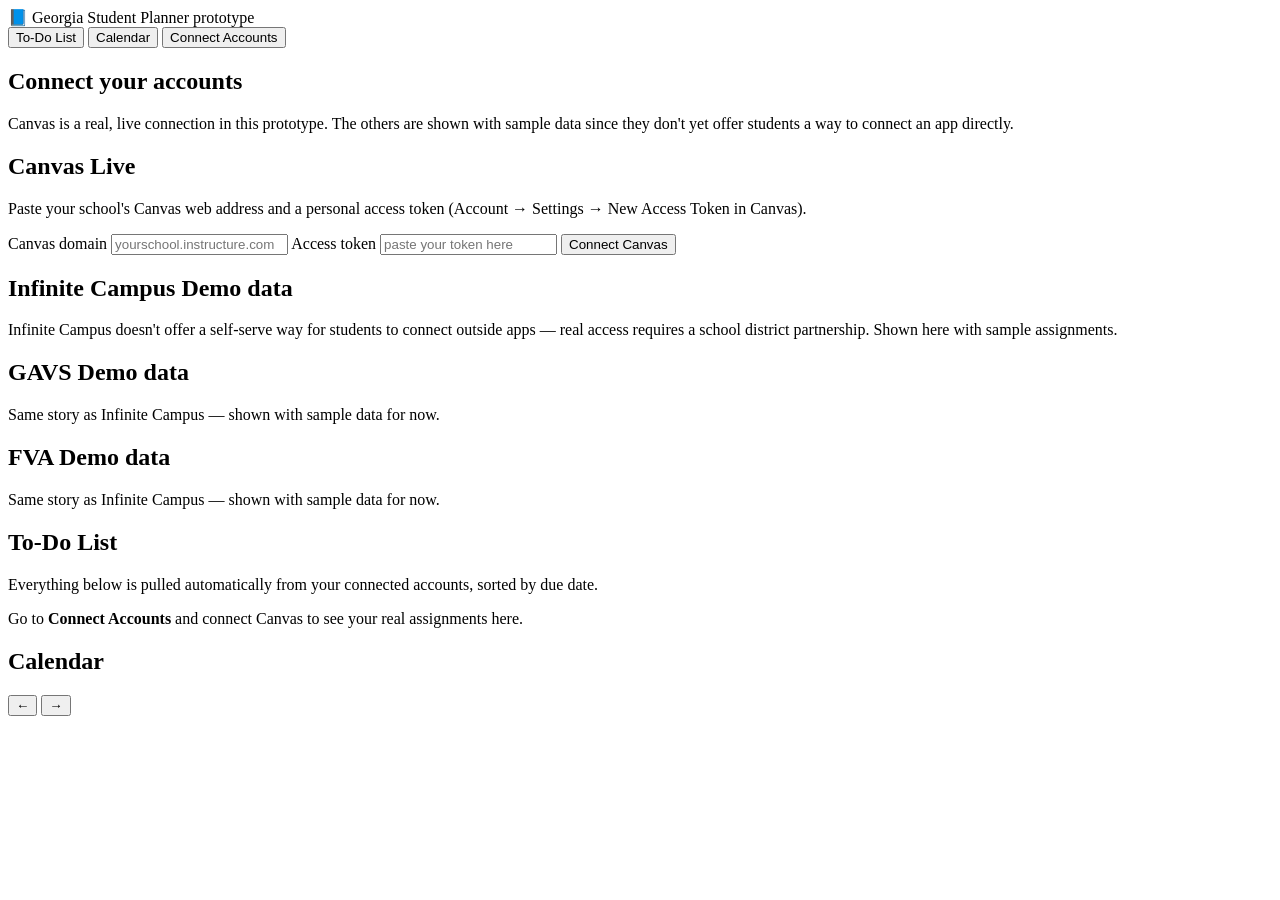
==== templates/index.html @ 2a6666ab "Add initial HTML structure for student planner" ====
<!DOCTYPE html>
<html lang="en">
<head>
<meta charset="UTF-8">
<meta name="viewport" content="width=device-width, initial-scale=1.0">
<title>Georgia Student Planner</title>
<link rel="stylesheet" href="/static/style.css">
</head>
<body>

<header class="topbar">
  <div class="brand">📘 Georgia Student Planner <span class="tag">prototype</span></div>
  <nav class="tabs">
    <button class="tab-btn active" data-view="todo">To-Do List</button>
    <button class="tab-btn" data-view="calendar">Calendar</button>
    <button class="tab-btn" data-view="connect">Connect Accounts</button>
  </nav>
</header>

<main>

  <section id="view-connect" class="view">
    <h1>Connect your accounts</h1>
    <p class="sub">Canvas is a real, live connection in this prototype. The others are shown with sample data since they don't yet offer students a way to connect an app directly.</p>

    <div class="card">
      <h2>Canvas <span class="badge live">Live</span></h2>
      <p class="muted">Paste your school's Canvas web address and a personal access token (Account → Settings → New Access Token in Canvas).</p>
      <label>Canvas domain</label>
      <input id="canvas-domain" type="text" placeholder="yourschool.instructure.com">
      <label>Access token</label>
      <input id="canvas-token" type="password" placeholder="paste your token here">
      <button id="connect-canvas">Connect Canvas</button>
      <p id="canvas-status" class="status"></p>
    </div>

    <div class="card">
      <h2>Infinite Campus <span class="badge demo">Demo data</span></h2>
      <p class="muted">Infinite Campus doesn't offer a self-serve way for students to connect outside apps — real access requires a school district partnership. Shown here with sample assignments.</p>
    </div>

    <div class="card">
      <h2>GAVS <span class="badge demo">Demo data</span></h2>
      <p class="muted">Same story as Infinite Campus — shown with sample data for now.</p>
    </div>

    <div class="card">
      <h2>FVA <span class="badge demo">Demo data</span></h2>
      <p class="muted">Same story as Infinite Campus — shown with sample data for now.</p>
    </div>
  </section>

  <section id="view-todo" class="view hidden">
    <h1>To-Do List</h1>
    <p class="sub">Everything below is pulled automatically from your connected accounts, sorted by due date.</p>
    <div id="todo-list" class="todo-list">
      <p class="empty-state">Go to <strong>Connect Accounts</strong> and connect Canvas to see your real assignments here.</p>
    </div>
  </section>

  <section id="view-calendar" class="view hidden">
    <h1>Calendar</h1>
    <div class="cal-header">
      <button id="cal-prev">&larr;</button>
      <span id="cal-month-label"></span>
      <button id="cal-next">&rarr;</button>
    </div>
    <div id="calendar-grid" class="calendar-grid"></div>
    <div id="day-detail" class="day-detail hidden"></div>
  </section>

</main>

<script src="/static/app.js"></script>
</body>
</html>
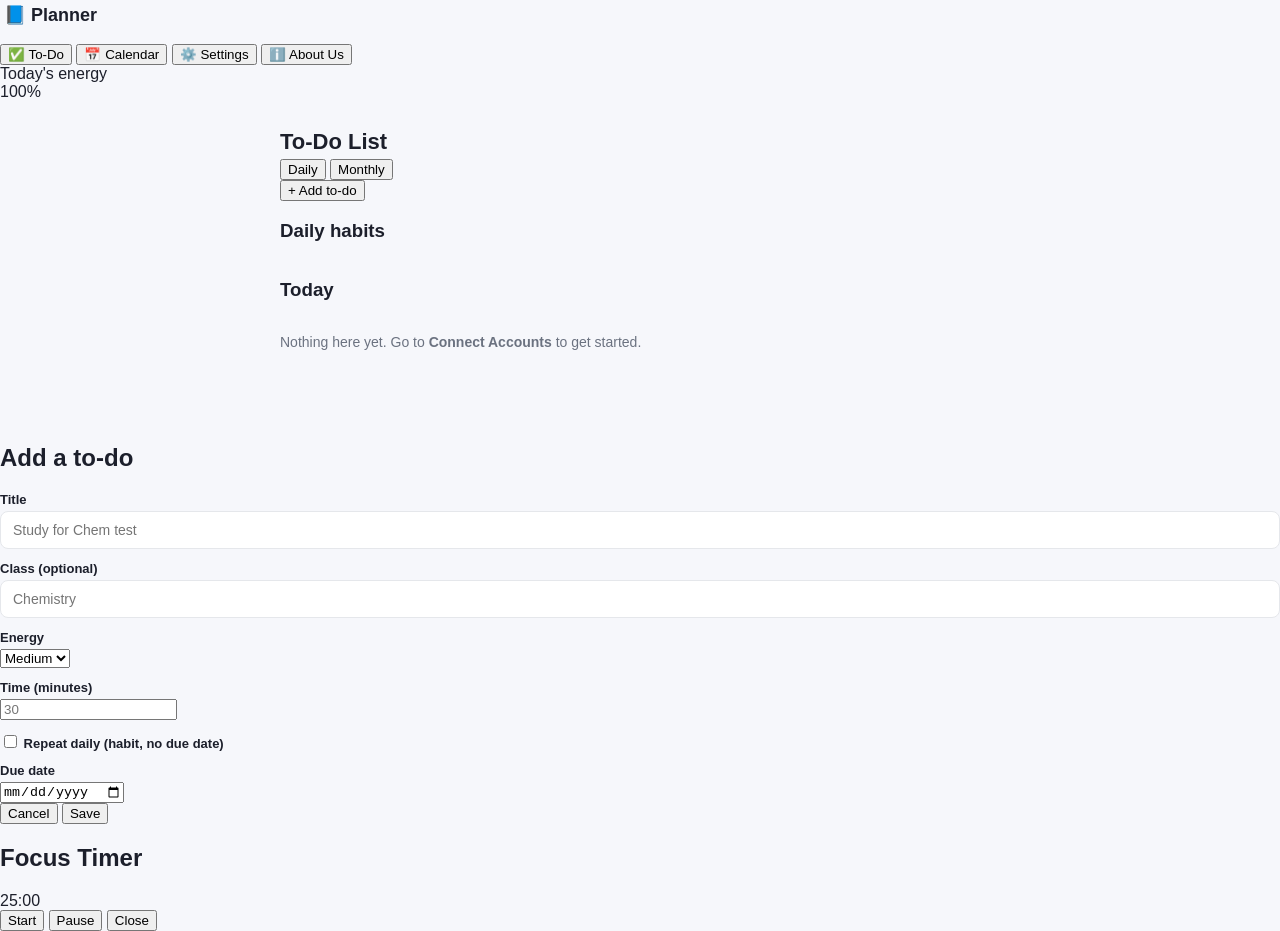
==== commit 712d7093: "Refactor index.html layout and add new features" ====
--- a/templates/index.html
+++ b/templates/index.html
@@ -8,68 +8,156 @@
 </head>
 <body>
 
-<header class="topbar">
-  <div class="brand">📘 Georgia Student Planner <span class="tag">prototype</span></div>
-  <nav class="tabs">
-    <button class="tab-btn active" data-view="todo">To-Do List</button>
-    <button class="tab-btn" data-view="calendar">Calendar</button>
-    <button class="tab-btn" data-view="connect">Connect Accounts</button>
-  </nav>
-</header>
+<div class="app-shell">
 
-<main>
+  <aside class="sidebar">
+    <div class="brand" style="padding: 4px 4px 18px;">📘 Planner</div>
+    <nav class="side-nav">
+      <button class="side-btn active" data-view="todo">✅ To-Do</button>
+      <button class="side-btn" data-view="calendar">📅 Calendar</button>
+      <button class="side-btn" data-view="settings">⚙️ Settings</button>
+      <button class="side-btn" data-view="about">ℹ️ About Us</button>
+    </nav>
 
-  <section id="view-connect" class="view">
-    <h1>Connect your accounts</h1>
-    <p class="sub">Canvas is a real, live connection in this prototype. The others are shown with sample data since they don't yet offer students a way to connect an app directly.</p>
+    <div class="battery-box">
+      <div class="battery-label">Today's energy</div>
+      <div class="battery-shell"><div id="battery-fill" class="battery-fill"></div></div>
+      <div id="battery-text" class="battery-text">100%</div>
+    </div>
+  </aside>
 
-    <div class="card">
-      <h2>Canvas <span class="badge live">Live</span></h2>
-      <p class="muted">Paste your school's Canvas web address and a personal access token (Account → Settings → New Access Token in Canvas).</p>
-      <label>Canvas domain</label>
-      <input id="canvas-domain" type="text" placeholder="yourschool.instructure.com">
-      <label>Access token</label>
-      <input id="canvas-token" type="password" placeholder="paste your token here">
-      <button id="connect-canvas">Connect Canvas</button>
-      <p id="canvas-status" class="status"></p>
+  <main class="main-area">
+
+    <!-- TO-DO VIEW -->
+    <section id="view-todo" class="view">
+      <div class="view-header">
+        <h1>To-Do List</h1>
+        <div class="segmented">
+          <button class="seg-btn active" data-scope="day">Daily</button>
+          <button class="seg-btn" data-scope="month">Monthly</button>
+        </div>
+      </div>
+
+      <div class="class-chip-row" id="class-chip-row"></div>
+
+      <button id="open-add-task" class="primary-btn">+ Add to-do</button>
+
+      <div id="recurring-section">
+        <h3 class="section-label">Daily habits</h3>
+        <div id="recurring-list" class="todo-list"></div>
+      </div>
+
+      <h3 class="section-label" id="todo-list-label">Today</h3>
+      <div id="todo-list" class="todo-list"></div>
+    </section>
+
+    <!-- CALENDAR VIEW -->
+    <section id="view-calendar" class="view hidden">
+      <h1>Calendar</h1>
+      <div class="class-chip-row" id="class-chip-row-cal"></div>
+      <div class="cal-header">
+        <button id="cal-prev">&larr;</button>
+        <span id="cal-month-label"></span>
+        <button id="cal-next">&rarr;</button>
+      </div>
+      <div id="calendar-grid" class="calendar-grid"></div>
+      <div id="day-detail" class="day-detail hidden"></div>
+    </section>
+
+    <!-- SETTINGS VIEW -->
+    <section id="view-settings" class="view hidden">
+      <h1>Settings</h1>
+
+      <div class="card">
+        <h2>Account</h2>
+        <p id="account-info" class="muted"></p>
+        <button id="logout-btn" class="secondary-btn">Log out</button>
+      </div>
+
+      <div class="card">
+        <h2>Canvas <span id="canvas-badge" class="badge demo">Not connected</span></h2>
+        <p class="muted">Paste your Canvas web address and a personal access token (Account → Settings → New Access Token in Canvas).</p>
+        <label>Canvas domain</label>
+        <input id="canvas-domain" type="text" placeholder="yourschool.instructure.com">
+        <label>Access token</label>
+        <input id="canvas-token" type="password" placeholder="paste your token here">
+        <button id="connect-canvas" class="primary-btn" style="margin-top:14px;">Connect & Sync</button>
+        <p id="canvas-status" class="status"></p>
+      </div>
+
+      <div class="card">
+        <h2>Demo platforms</h2>
+        <p class="muted">Infinite Campus, GAVS, and FVA don't offer students a self-serve way to connect an app, so these load sample data to show how it will look once that access exists.</p>
+        <button id="sync-demo" class="secondary-btn">Load demo assignments</button>
+      </div>
+
+      <div class="card">
+        <h2>Classes</h2>
+        <p class="muted">Choose a color for each class, and uncheck any you don't want showing up in your to-do list or calendar.</p>
+        <div id="settings-class-list"></div>
+      </div>
+    </section>
+
+    <!-- ABOUT US VIEW -->
+    <section id="view-about" class="view hidden">
+      <h1>About Us</h1>
+      <div class="card">
+        <p>We're a team of Georgia high school students who built this planner because we were tired of juggling due dates across Canvas, Infinite Campus, GAVS, and FVA separately.</p>
+        <p class="muted">(Replace this paragraph with your own team's story, names, and school before your competition submission.)</p>
+      </div>
+    </section>
+
+  </main>
+</div>
+
+<!-- Add Task Modal -->
+<div id="add-task-modal" class="modal hidden">
+  <div class="modal-card">
+    <h2>Add a to-do</h2>
+    <label>Title</label>
+    <input id="task-title" type="text" placeholder="Study for Chem test">
+    <label>Class (optional)</label>
+    <input id="task-class" type="text" list="class-options" placeholder="Chemistry">
+    <datalist id="class-options"></datalist>
+    <div class="row-2">
+      <div>
+        <label>Energy</label>
+        <select id="task-energy">
+          <option value="low">Low</option>
+          <option value="medium" selected>Medium</option>
+          <option value="high">High</option>
+        </select>
+      </div>
+      <div>
+        <label>Time (minutes)</label>
+        <input id="task-time" type="number" min="1" placeholder="30">
+      </div>
     </div>
+    <label class="checkbox-label"><input type="checkbox" id="task-recurring"> Repeat daily (habit, no due date)</label>
+    <div id="due-date-row">
+      <label>Due date</label>
+      <input id="task-due" type="date">
+    </div>
+    <div class="modal-actions">
+      <button id="cancel-add-task" class="secondary-btn">Cancel</button>
+      <button id="save-task" class="primary-btn">Save</button>
+    </div>
+    <p id="add-task-error" class="status err"></p>
+  </div>
+</div>
 
-    <div class="card">
-      <h2>Infinite Campus <span class="badge demo">Demo data</span></h2>
-      <p class="muted">Infinite Campus doesn't offer a self-serve way for students to connect outside apps — real access requires a school district partnership. Shown here with sample assignments.</p>
+<!-- Focus Timer Modal -->
+<div id="timer-modal" class="modal hidden">
+  <div class="modal-card timer-card">
+    <h2 id="timer-task-title">Focus Timer</h2>
+    <div id="timer-display" class="timer-display">25:00</div>
+    <div class="modal-actions">
+      <button id="timer-start" class="primary-btn">Start</button>
+      <button id="timer-pause" class="secondary-btn hidden">Pause</button>
+      <button id="timer-close" class="secondary-btn">Close</button>
     </div>
-
-    <div class="card">
-      <h2>GAVS <span class="badge demo">Demo data</span></h2>
-      <p class="muted">Same story as Infinite Campus — shown with sample data for now.</p>
-    </div>
-
-    <div class="card">
-      <h2>FVA <span class="badge demo">Demo data</span></h2>
-      <p class="muted">Same story as Infinite Campus — shown with sample data for now.</p>
-    </div>
-  </section>
-
-  <section id="view-todo" class="view hidden">
-    <h1>To-Do List</h1>
-    <p class="sub">Everything below is pulled automatically from your connected accounts, sorted by due date.</p>
-    <div id="todo-list" class="todo-list">
-      <p class="empty-state">Go to <strong>Connect Accounts</strong> and connect Canvas to see your real assignments here.</p>
-    </div>
-  </section>
-
-  <section id="view-calendar" class="view hidden">
-    <h1>Calendar</h1>
-    <div class="cal-header">
-      <button id="cal-prev">&larr;</button>
-      <span id="cal-month-label"></span>
-      <button id="cal-next">&rarr;</button>
-    </div>
-    <div id="calendar-grid" class="calendar-grid"></div>
-    <div id="day-detail" class="day-detail hidden"></div>
-  </section>
-
-</main>
+  </div>
+</div>
 
 <script src="/static/app.js"></script>
 </body>
--- a/static/style.css
+++ b/static/style.css
@@ -0,0 +1,62 @@
+:root {
+  --bg: #f6f7fb;
+  --card: #ffffff;
+  --ink: #1c1f2b;
+  --muted: #6b7280;
+  --line: #e5e7eb;
+  --brand: #3454d1;
+  --brand-light: #e8ecfc;
+  --good: #1a9e6b;
+  --warn: #d1743a;
+  --danger: #cc3b3b;
+  --radius: 12px;
+}
+* { box-sizing: border-box; }
+body { margin: 0; font-family: -apple-system, BlinkMacSystemFont, "Segoe UI", Roboto, Helvetica, Arial, sans-serif; background: var(--bg); color: var(--ink); }
+.topbar { display: flex; align-items: center; justify-content: space-between; padding: 14px 24px; background: var(--card); border-bottom: 1px solid var(--line); flex-wrap: wrap; gap: 12px; }
+.brand { font-weight: 700; font-size: 18px; }
+.brand .tag { font-size: 11px; font-weight: 600; color: var(--brand); background: var(--brand-light); padding: 2px 8px; border-radius: 999px; margin-left: 8px; vertical-align: middle; }
+.tabs { display: flex; gap: 8px; }
+.tab-btn { border: 1px solid var(--line); background: var(--card); color: var(--ink); padding: 8px 14px; border-radius: 999px; font-size: 14px; cursor: pointer; }
+.tab-btn.active { background: var(--brand); color: white; border-color: var(--brand); }
+main { max-width: 760px; margin: 0 auto; padding: 28px 20px 60px; }
+h1 { font-size: 22px; margin: 0 0 4px; }
+.sub { color: var(--muted); margin: 0 0 20px; font-size: 14px; }
+.view.hidden { display: none; }
+.card { background: var(--card); border: 1px solid var(--line); border-radius: var(--radius); padding: 18px 20px; margin-bottom: 16px; }
+.card h2 { font-size: 16px; margin: 0 0 8px; display: flex; align-items: center; gap: 8px; }
+.muted { color: var(--muted); font-size: 13px; }
+.badge { font-size: 11px; font-weight: 700; padding: 2px 8px; border-radius: 999px; }
+.badge.live { background: #e2f6ec; color: var(--good); }
+.badge.demo { background: #fbeee2; color: var(--warn); }
+label { display: block; font-size: 13px; font-weight: 600; margin: 12px 0 4px; }
+input[type="text"], input[type="password"] { width: 100%; padding: 10px 12px; border: 1px solid var(--line); border-radius: 8px; font-size: 14px; }
+button#connect-canvas { margin-top: 14px; background: var(--brand); color: white; border: none; padding: 10px 16px; border-radius: 8px; font-size: 14px; cursor: pointer; }
+.status { font-size: 13px; margin-top: 10px; }
+.status.ok { color: var(--good); }
+.status.err { color: var(--danger); }
+.todo-list { display: flex; flex-direction: column; gap: 10px; }
+.empty-state { color: var(--muted); font-size: 14px; }
+.todo-item { display: flex; align-items: flex-start; gap: 12px; background: var(--card); border: 1px solid var(--line); border-radius: var(--radius); padding: 14px 16px; }
+.todo-item.done { opacity: 0.5; }
+.todo-item.done .todo-title { text-decoration: line-through; }
+.todo-item input[type="checkbox"] { margin-top: 3px; width: 18px; height: 18px; }
+.todo-main { flex: 1; }
+.todo-title { font-weight: 600; font-size: 14.5px; }
+.todo-meta { font-size: 12.5px; color: var(--muted); margin-top: 3px; }
+.chip { display: inline-block; font-size: 10.5px; font-weight: 700; padding: 1px 7px; border-radius: 999px; background: var(--brand-light); color: var(--brand); margin-right: 6px; }
+.cal-header { display: flex; align-items: center; justify-content: center; gap: 20px; margin-bottom: 14px; }
+.cal-header button { border: 1px solid var(--line); background: var(--card); border-radius: 8px; padding: 6px 12px; cursor: pointer; }
+#cal-month-label { font-weight: 700; min-width: 160px; text-align: center; }
+.calendar-grid { display: grid; grid-template-columns: repeat(7, 1fr); gap: 6px; }
+.cal-dow { text-align: center; font-size: 11px; font-weight: 700; color: var(--muted); padding-bottom: 4px; }
+.cal-day { background: var(--card); border: 1px solid var(--line); border-radius: 8px; min-height: 64px; padding: 6px; cursor: pointer; font-size: 12px; position: relative; }
+.cal-day.empty { background: transparent; border: none; cursor: default; }
+.cal-day.today { border-color: var(--brand); }
+.cal-day.selected { background: var(--brand-light); }
+.cal-day .day-num { font-weight: 700; }
+.cal-day .dot-row { display: flex; gap: 3px; margin-top: 6px; flex-wrap: wrap; }
+.cal-day .dot { width: 6px; height: 6px; border-radius: 50%; background: var(--brand); }
+.day-detail { margin-top: 18px; background: var(--card); border: 1px solid var(--line); border-radius: var(--radius); padding: 16px 18px; }
+.day-detail.hidden { display: none; }
+.day-detail h3 { margin: 0 0 10px; font-size: 15px; }
